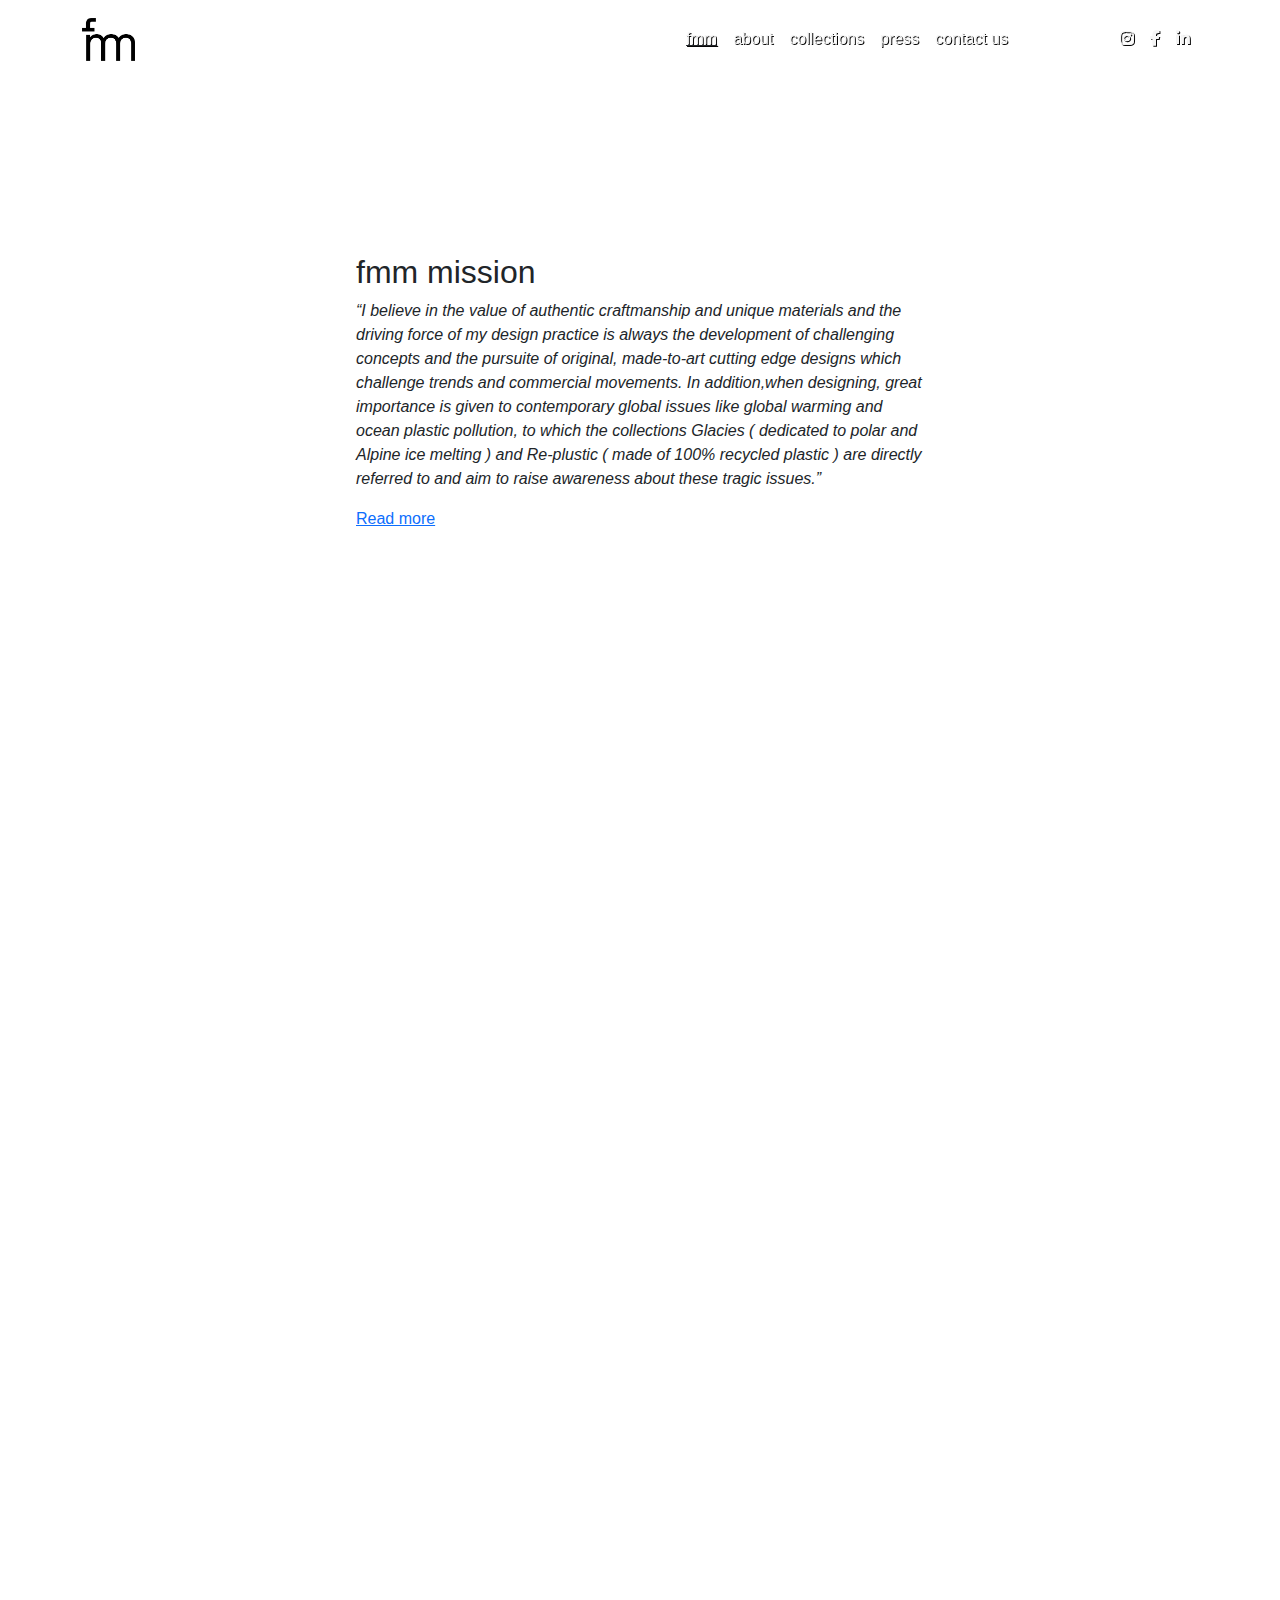
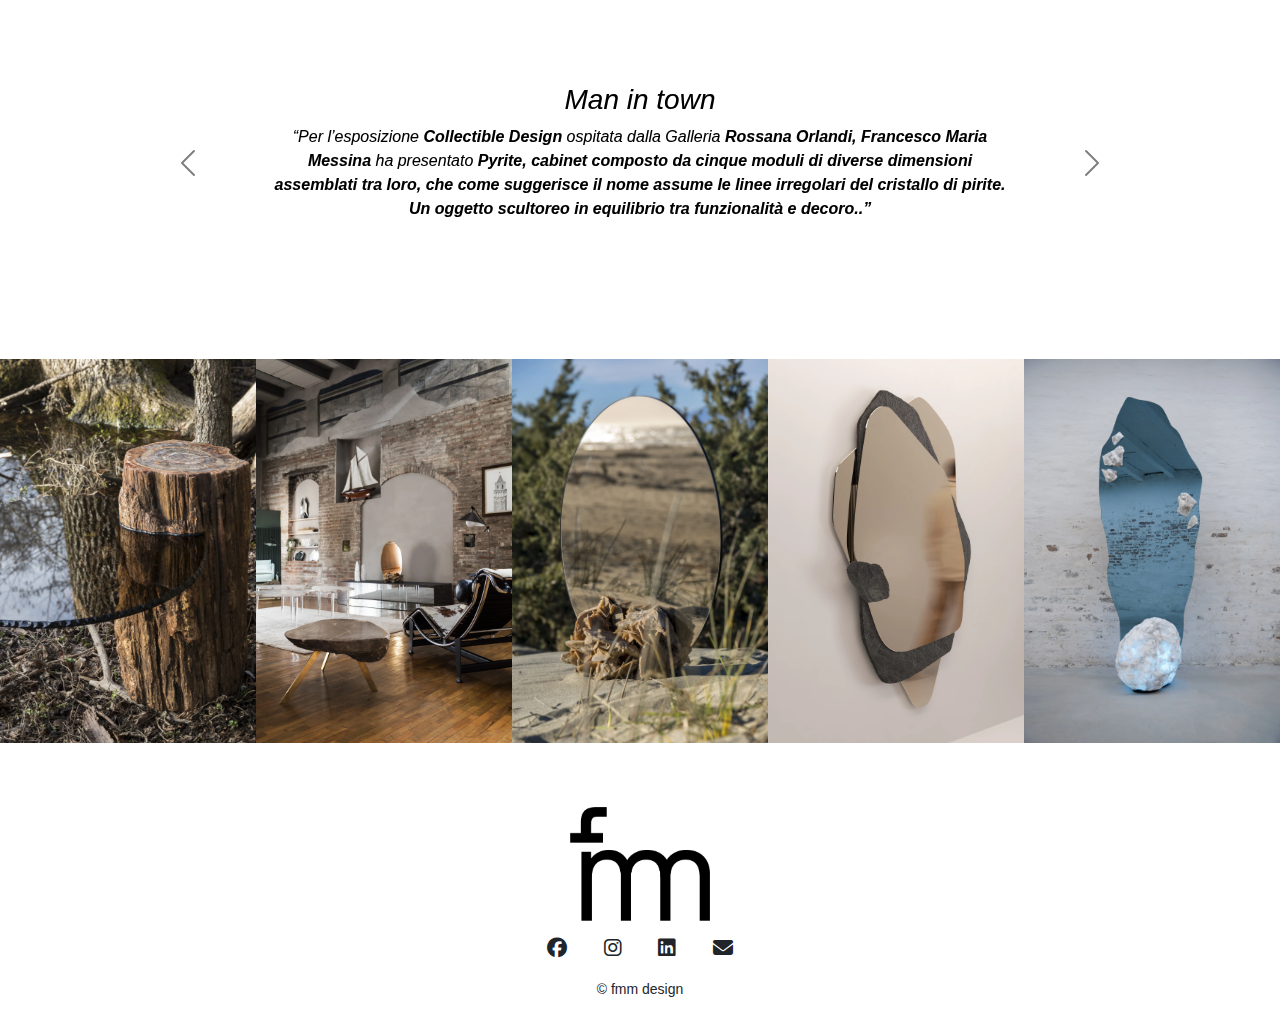
==== index.html @ 4ba91c22 "First commit" ====
<!DOCTYPE html>
<html lang="en">

<head>
    <script src="js/meta.js"></script>
    <title>fmm design</title>
    <link href="css/homepage.css" rel="stylesheet" />
    <link href="css/collections.css" rel="stylesheet" />
    <style>
        .card-group * {
            border: none;
            border-radius: 0px;
            padding: 0;
        }
    </style>
</head>

<body>
    <script src="js/components/navBar.js"></script>
    <header class="h-100">
        <video muted autoplay loop>
            <source src="assets/videos/IMG_0704.mp4" type="video/mp4">
            <source src="assets/videos/IMG_0704.MOV" type="video/mov">
        </video>
    </header>

    <div class="p-5 mb-4 rounded-3">
        <div class="container-fluid py-5 w-50">
            <h2>fmm mission</h2>
            <p><i>“I believe in the value of authentic craftmanship and unique materials and the driving
                    force of my design practice is always the development of challenging concepts and the
                    pursuite of original, made-to-art cutting edge designs which challenge trends and commercial
                    movements.
                    In addition,when designing, great importance is given to contemporary global issues
                    like global warming and ocean plastic pollution, to which the collections Glacies ( dedicated to
                    polar and Alpine ice melting ) and Re-plustic ( made of 100% recycled plastic
                    ) are directly referred to and aim to raise awareness about these tragic issues.”</i></p>
            <p><a href="about.html">Read more</a></p>
            <!--<h1 class="display-5">Introducing outstanding new collection</h1>-->
        </div>
    </div>

    <header class="masthead">
        <div class="container px-4 px-lg-5 h-100">
            <div class="row gx-4 gx-lg-5 h-100 align-items-center justify-content-center text-center">
                <div class="col-lg-8">
                    <h1 class="text-white fw-light">Unique modern design Aesthetic</h1>
                </div>
            </div>
        </div>
    </header>

    <section class="p-5 m-5">
        <div class="container">
            <div id="carouselContent" class="carousel slide" data-bs-ride="carousel">
                <div class="carousel-inner" style="min-height: 200px;">
                    <script src=" js/components/whatTheySaidCarousel.js"></script>
                </div>
                <button class="carousel-control-prev" type="button" data-bs-target="#carouselContent"
                    data-bs-slide="prev">
                    <span class="carousel-control-prev-icon" style="filter: invert(100%);" aria-hidden="true"></span>
                    <span class="visually-hidden">Previous</span>
                </button>
                <button class="carousel-control-next" type="button" data-bs-target="#carouselContent"
                    data-bs-slide="next">
                    <span class="carousel-control-next-icon text-dark" style="filter: invert(100%);"
                        aria-hidden="true"></span>
                    <span class="visually-hidden">Next</span>
                </button>
            </div>
        </div>
    </section>


    <div id="teaser">
        <div class="card-group">
            <script src="js/components/teaser.js"></script>
        </div>
    </div>

    <script src="js/components/footer.js"></script>
    <script src="vendor/bootstrap.min.js"></script>
</body>

</html>
---- css/homepage.css ----
header.masthead {
  padding-top: 10rem;
  padding-bottom: calc(10rem - 4.5rem);
  background: url("../assets/img/FMM-01.webp");
  background-position: center;
  background-repeat: no-repeat;
  background-attachment: scroll;
  background-size: cover;
}


@media (min-width: 992px) {
  header.masthead {
    height: 100vh;
    min-height: 40rem;
    padding-top: 4.5rem;
    padding-bottom: 0;
  }


  header.masthead h1,
  header.masthead .h1 {
    font-size: 3rem;
  }
}

@media (min-width: 1200px) {

  header.masthead h1,
  header.masthead .h1 {
    font-size: 3.5rem;
  }
}
---- css/collections.css ----
/*.card-img {*/
/*    width: 100%;*/
/*    height: 25vw;*/
/*    object-fit: cover;*/
/*}*/

.card {
    position: relative;
    overflow: hidden;
}

.card .overlay {
    position: absolute;
    top: 0;
    left: 0;
    width: 100%;
    height: 100%;
    opacity: 0;
    transition: opacity 0.5s;
    display: flex;
    justify-content: center;
    align-items: center;
}

.card:hover .overlay,
.card:hover .text,
.card .text {
    opacity: 1;
}

.card .text {
    color: #fff;
    font-size: 1.5rem;
    text-align: center;
    transition: opacity 0.5s;
}
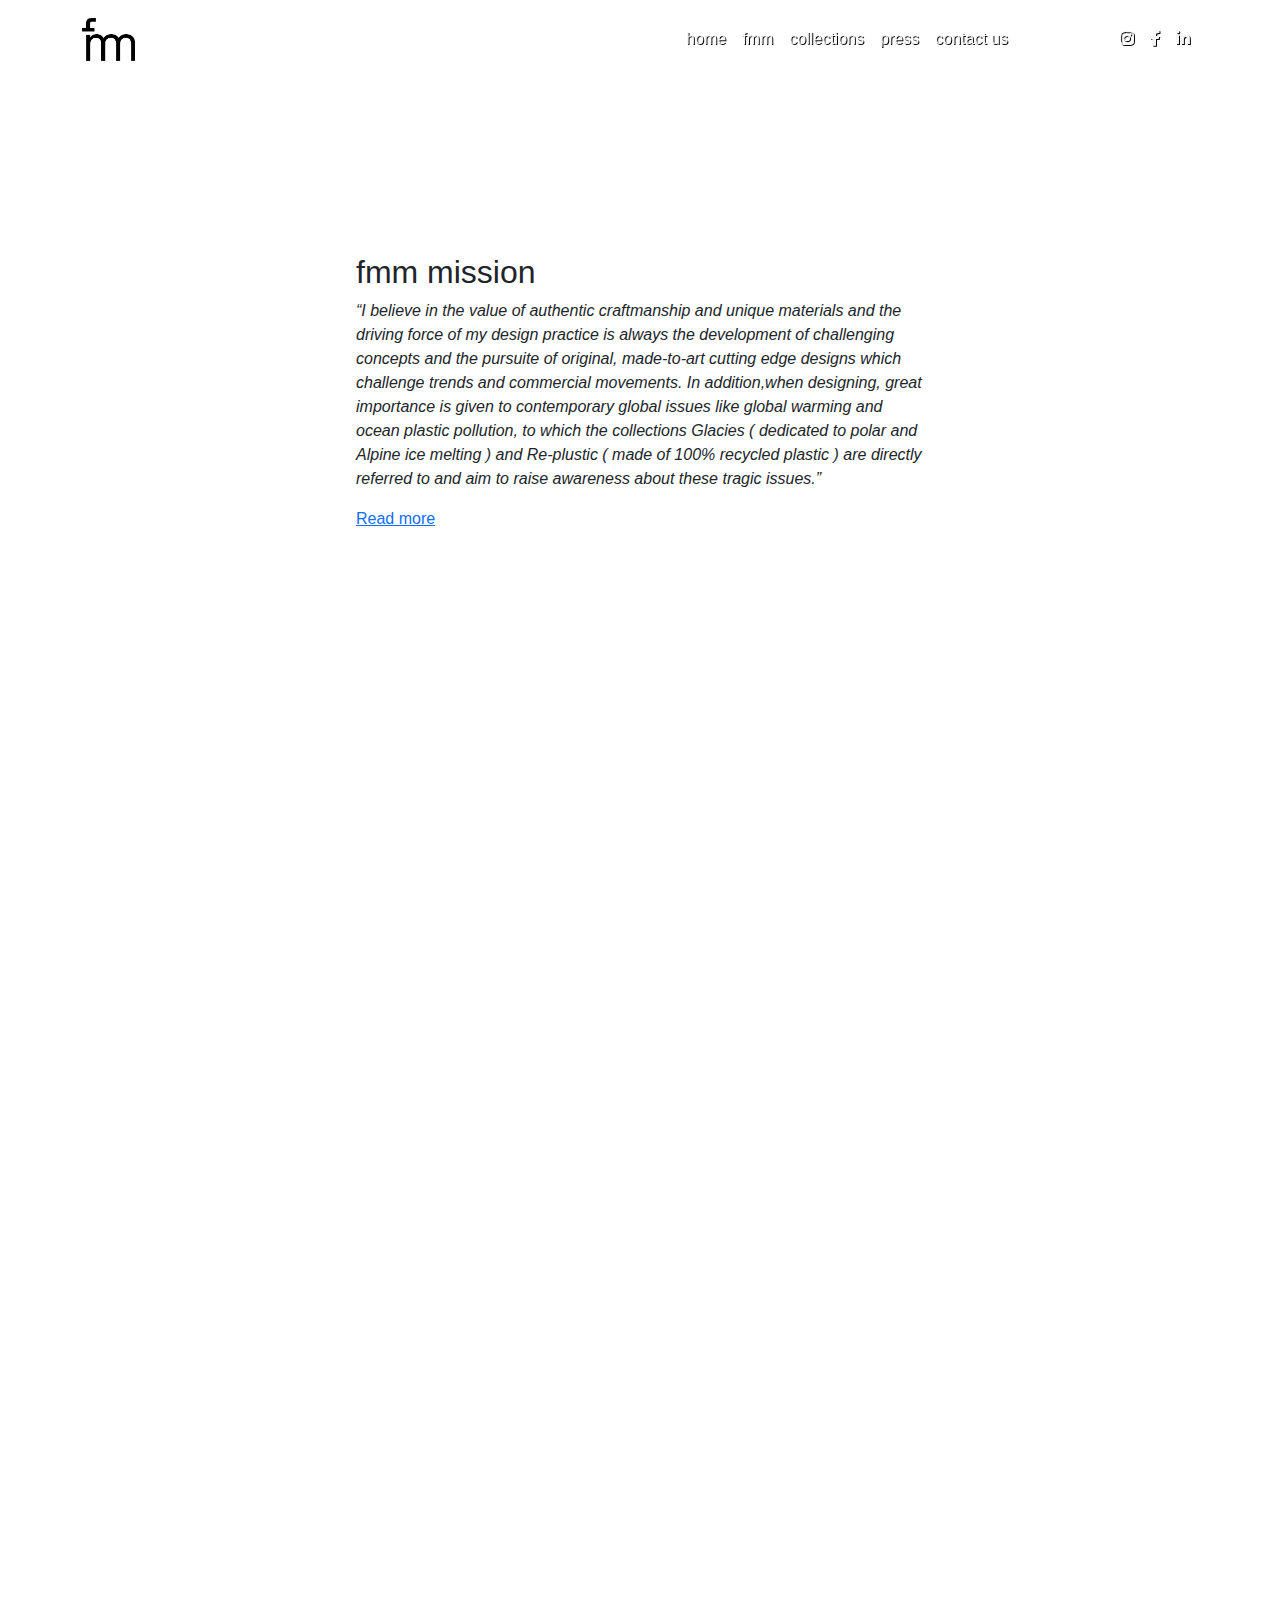
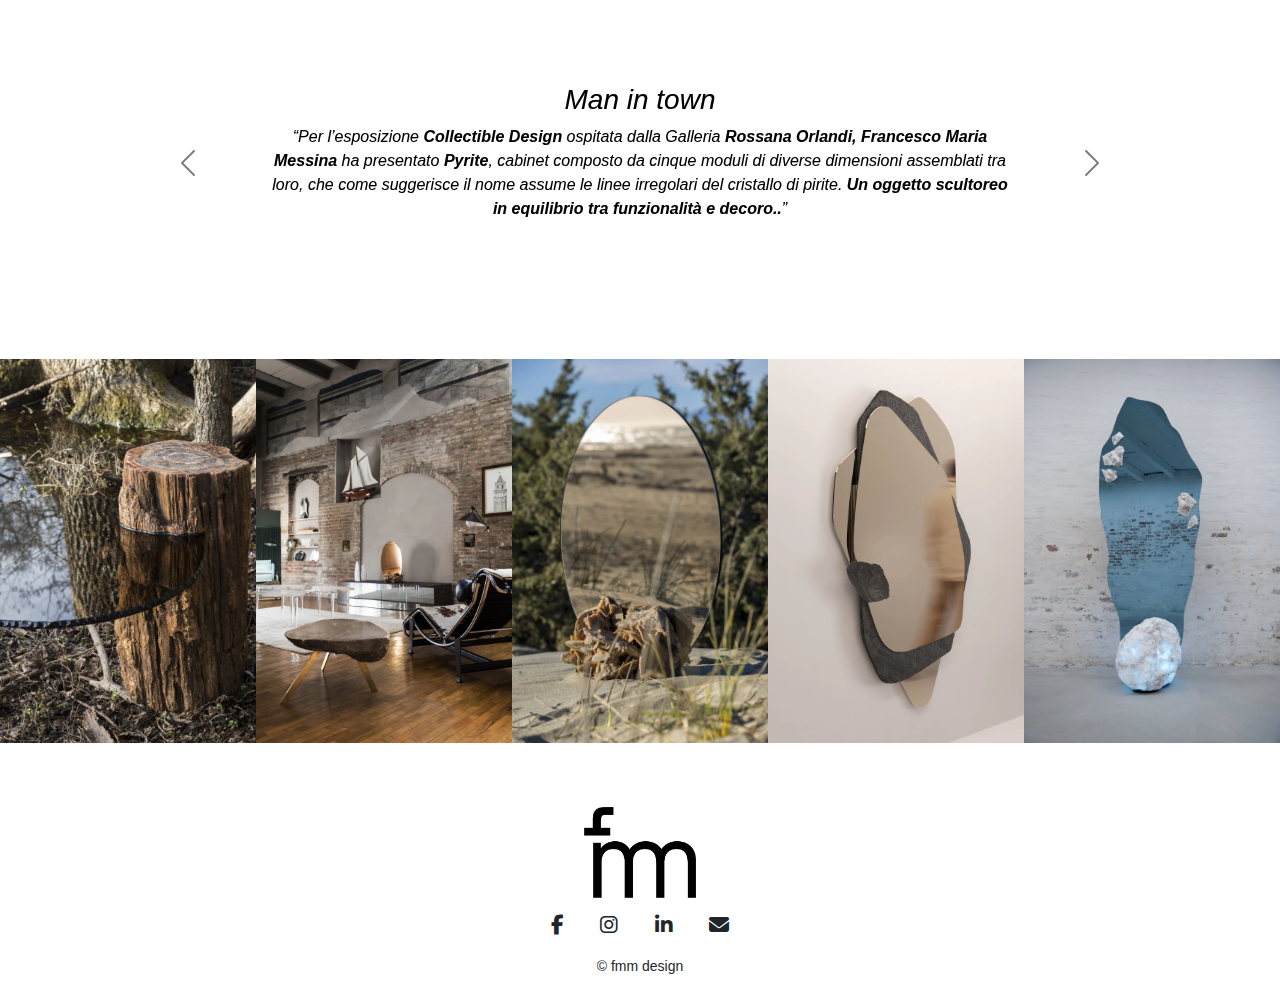
==== commit 684970e4: "Revamp all website" ====
--- a/index.html
+++ b/index.html
@@ -17,7 +17,7 @@
 
 <body>
     <script src="js/components/navBar.js"></script>
-    <header class="h-100">
+    <header>
         <video muted autoplay loop>
             <source src="assets/videos/IMG_0704.mp4" type="video/mp4">
             <source src="assets/videos/IMG_0704.MOV" type="video/mov">
@@ -42,9 +42,9 @@
 
     <header class="masthead">
         <div class="container px-4 px-lg-5 h-100">
-            <div class="row gx-4 gx-lg-5 h-100 align-items-center justify-content-center text-center">
+            <div class="row gx-4 gx-lg-5 h-80 align-items-center justify-content-center text-center">
                 <div class="col-lg-8">
-                    <h1 class="text-white fw-light">Unique modern design Aesthetic</h1>
+                    <h1 class="text-white fw-light">original, made-to-art cutting edge design</h1>
                 </div>
             </div>
         </div>
